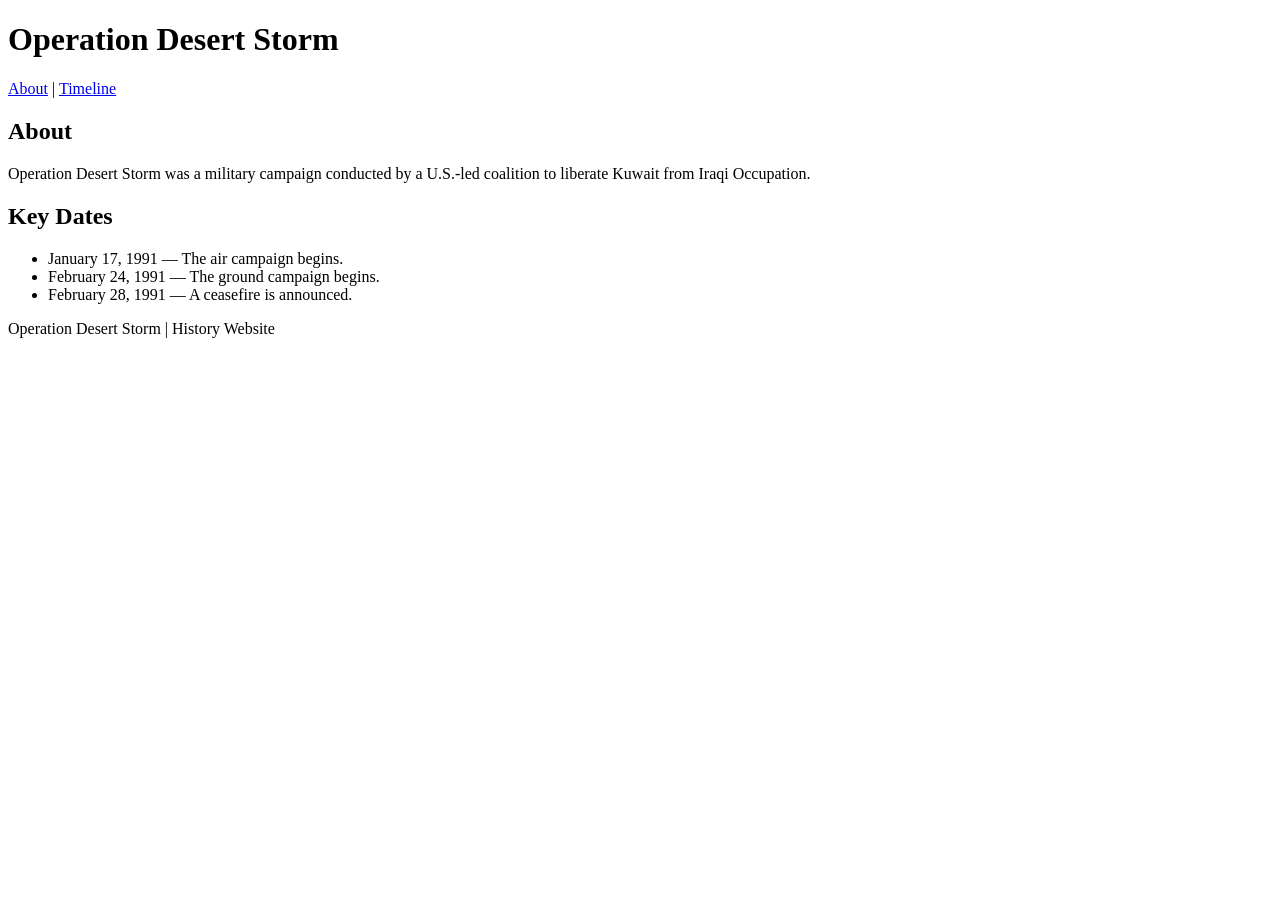
==== Operation Desert Storm.html @ 6531bf55 "ADDED CODE" ====
<!DOCTYPE html>
<html lang="en">
<head>
	<meta charset="UTF-8">
	<meta name="viewport" content="width=device-width, initial-scale=1.0">
	<title>Operation Desert Storm</title>
</head>
<body>
	<header>
		<h1>Operation Desert Storm</h1>
		<nav aria-label="Main navigation">
			<a href="#about">About</a> |
			<a href="#timeline">Timeline</a>
		</nav>
	</header>

	<main>
		<section id="about">
			<h2>About</h2>
			<p>Operation Desert Storm was a military campaign conducted by a U.S.-led coalition to liberate Kuwait from Iraqi Occupation.</p>
		</section>

		<section id="timeline">
			<h2>Key Dates</h2>
			<ul>
				<li>January 17, 1991 — The air campaign begins.</li>
				<li>February 24, 1991 — The ground campaign begins.</li>
				<li>February 28, 1991 — A ceasefire is announced.</li>
			</ul>
		</section>
	</main>

	<footer>
		<p>Operation Desert Storm | History Website</p>
	</footer>
</body>
</html>
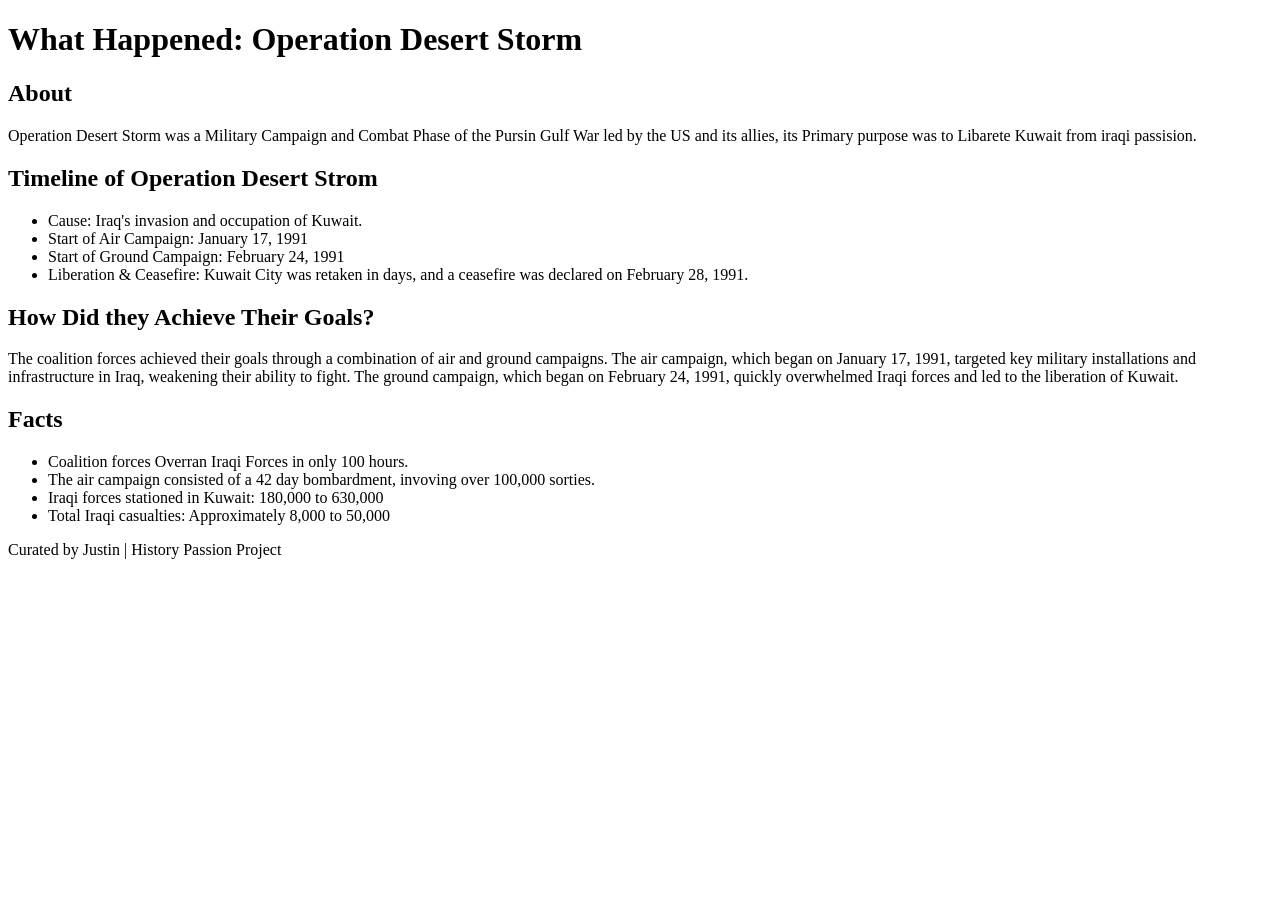
==== commit 5a31ff6e: "tinkered" ====
--- a/Operation Desert Storm.html
+++ b/Operation Desert Storm.html
@@ -3,35 +3,49 @@
 <head>
 	<meta charset="UTF-8">
 	<meta name="viewport" content="width=device-width, initial-scale=1.0">
+	
 	<title>Operation Desert Storm</title>
+
 </head>
 <body>
 	<header>
-		<h1>Operation Desert Storm</h1>
-		<nav aria-label="Main navigation">
-			<a href="#about">About</a> |
-			<a href="#timeline">Timeline</a>
-		</nav>
-	</header>
+		<h1> What Happened: Operation Desert Storm</h1>	
 
 	<main>
-		<section id="about">
-			<h2>About</h2>
-			<p>Operation Desert Storm was a military campaign conducted by a U.S.-led coalition to liberate Kuwait from Iraqi Occupation.</p>
+		<h2>About</h2>
+		<p> Operation Desert Storm was a Military Campaign and Combat Phase of the Pursin Gulf War led by the US and its allies, its Primary purpose was to Libarete Kuwait from iraqi passision.</p>
+			
+		<h2> Timeline of Operation Desert Strom</h2>
+		
+		<ul>
+				<li> Cause: Iraq's invasion and occupation of Kuwait.</li>
+				<li> Start of Air Campaign: January 17, 1991</li>
+				<li> Start of Ground Campaign: February 24, 1991</li>
+				<li> Liberation & Ceasefire: Kuwait City was retaken in days, and a ceasefire was declared on February 28, 1991.</li>
+				
+			</ul>
+
+
 		</section>
 
-		<section id="timeline">
-			<h2>Key Dates</h2>
-			<ul>
-				<li>January 17, 1991 — The air campaign begins.</li>
-				<li>February 24, 1991 — The ground campaign begins.</li>
-				<li>February 28, 1991 — A ceasefire is announced.</li>
-			</ul>
+		<h2>How Did they Achieve Their Goals?</h2>
+		<p>The coalition forces achieved their goals through a combination of air and ground campaigns. The air campaign, which began on January 17, 1991, targeted key military installations and infrastructure in Iraq, weakening their ability to fight. The ground campaign, which began on February 24, 1991, quickly overwhelmed Iraqi forces and led to the liberation of Kuwait.</p>
 		</section>
+
+		<h2> Facts </h2>
+		   <ul>
+				<li> Coalition forces Overran Iraqi Forces in only 100 hours.</li>
+				<li> The air campaign consisted of a 42 day bombardment, invoving over 100,000 sorties. </li>
+				<li> Iraqi forces stationed in Kuwait: 180,000 to 630,000</li>
+				<li> Total Iraqi casualties: Approximately 8,000 to 50,000</li>
+		   </ul>
+</section>
 	</main>
 
 	<footer>
-		<p>Operation Desert Storm | History Website</p>
+		<p> Curated by Justin | History Passion Project</p>
+
 	</footer>
+
 </body>
 </html>
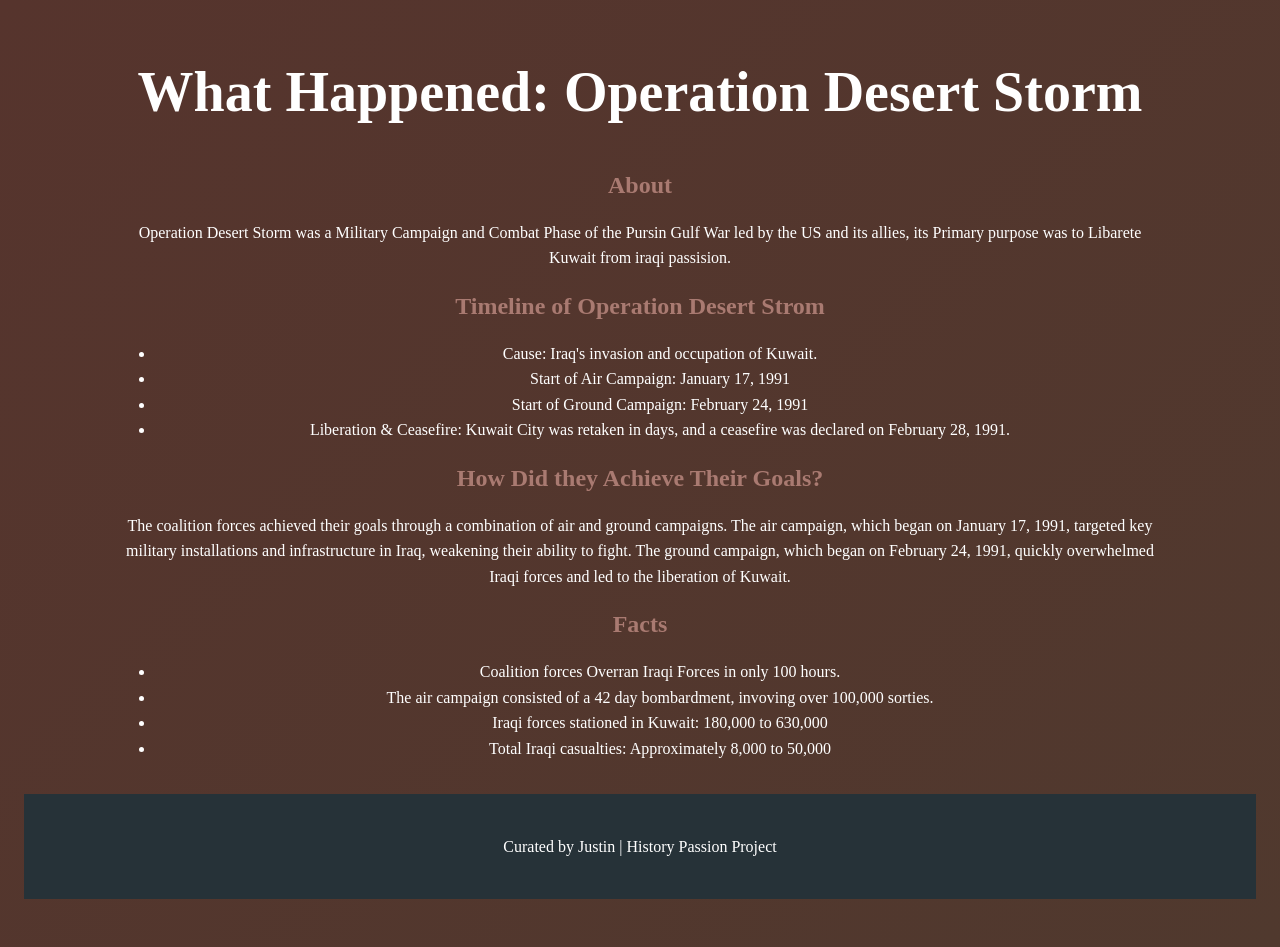
==== commit f3ebf19e: "twinkled woth my website" ====
--- a/Operation Desert Storm.html
+++ b/Operation Desert Storm.html
@@ -5,6 +5,8 @@
 	<meta name="viewport" content="width=device-width, initial-scale=1.0">
 	
 	<title>Operation Desert Storm</title>
+
+	<link href="style.css" rel="stylesheet">
 
 </head>
 <body>
@@ -39,6 +41,7 @@
 				<li> Iraqi forces stationed in Kuwait: 180,000 to 630,000</li>
 				<li> Total Iraqi casualties: Approximately 8,000 to 50,000</li>
 		   </ul>
+
 </section>
 	</main>
 
--- a/style.css
+++ b/style.css
@@ -0,0 +1,105 @@
+/* Simple, responsive styles for a history website */
+:root {
+	color-scheme: light;
+	--ink: #263238;
+	--paper: #f7f3eb;
+	--accent: #8b3f2f;
+	--accent-dark: #a97a71;
+	--card: #fffdf8;
+}
+
+* {
+	box-sizing: border-box;
+}
+
+body {
+	margin: 0;
+	color: var(--ink);
+	background: var(--paper);
+	font: 16px/1.6 Georgia, "Times New Roman", serif;
+}
+
+header {
+	padding: 3rem 1.5rem;
+	color: white;
+	text-align: center;
+	background: linear-gradient(135deg, #56342d, #50392e);
+}
+
+header h1 {
+	margin: 0;
+	font-size: clamp(2rem, 5vw, 3.5rem);
+}
+
+nav {
+	display: flex;
+	justify-content: center;
+	flex-wrap: wrap;
+	gap: 0.5rem 1.5rem;
+	padding: 0.9rem 1rem;
+	background: var(--accent-dark);
+}
+
+nav a {
+	color: white;
+	text-decoration: none;
+}
+
+nav a:hover,
+nav a:focus-visible {
+	text-decoration: underline;
+}
+
+main {
+	width: min(100% - 2rem, 1050px);
+	margin: 2rem auto;
+}
+
+section,
+article {
+	margin-bottom: 1.5rem;
+	padding: clamp(1rem, 3vw, 2rem);
+	border: 1px solid #e6ddd0;
+	border-radius: 12px;
+	background: var(--card);
+	box-shadow: 0 4px 16px rgb(38 50 56 / 7%);
+}
+
+h2,
+h3 {
+	color: var(--accent-dark);
+	line-height: 1.25;
+}
+
+img {
+	display: block;
+	max-width: 100%;
+	height: auto;
+	margin: 1rem auto;
+	border-radius: 8px;
+}
+
+button,
+.button {
+	display: inline-block;
+	padding: 0.65rem 1rem;
+	border: 0;
+	border-radius: 6px;
+	color: white;
+	background: var(--accent);
+	font: inherit;
+	text-decoration: none;
+	cursor: pointer;
+}
+
+button:hover,
+.button:hover {
+	background: var(--accent-dark);
+}
+
+footer {
+	padding: 1.5rem;
+	color: white;
+	text-align: center;
+	background: #263238;
+}
